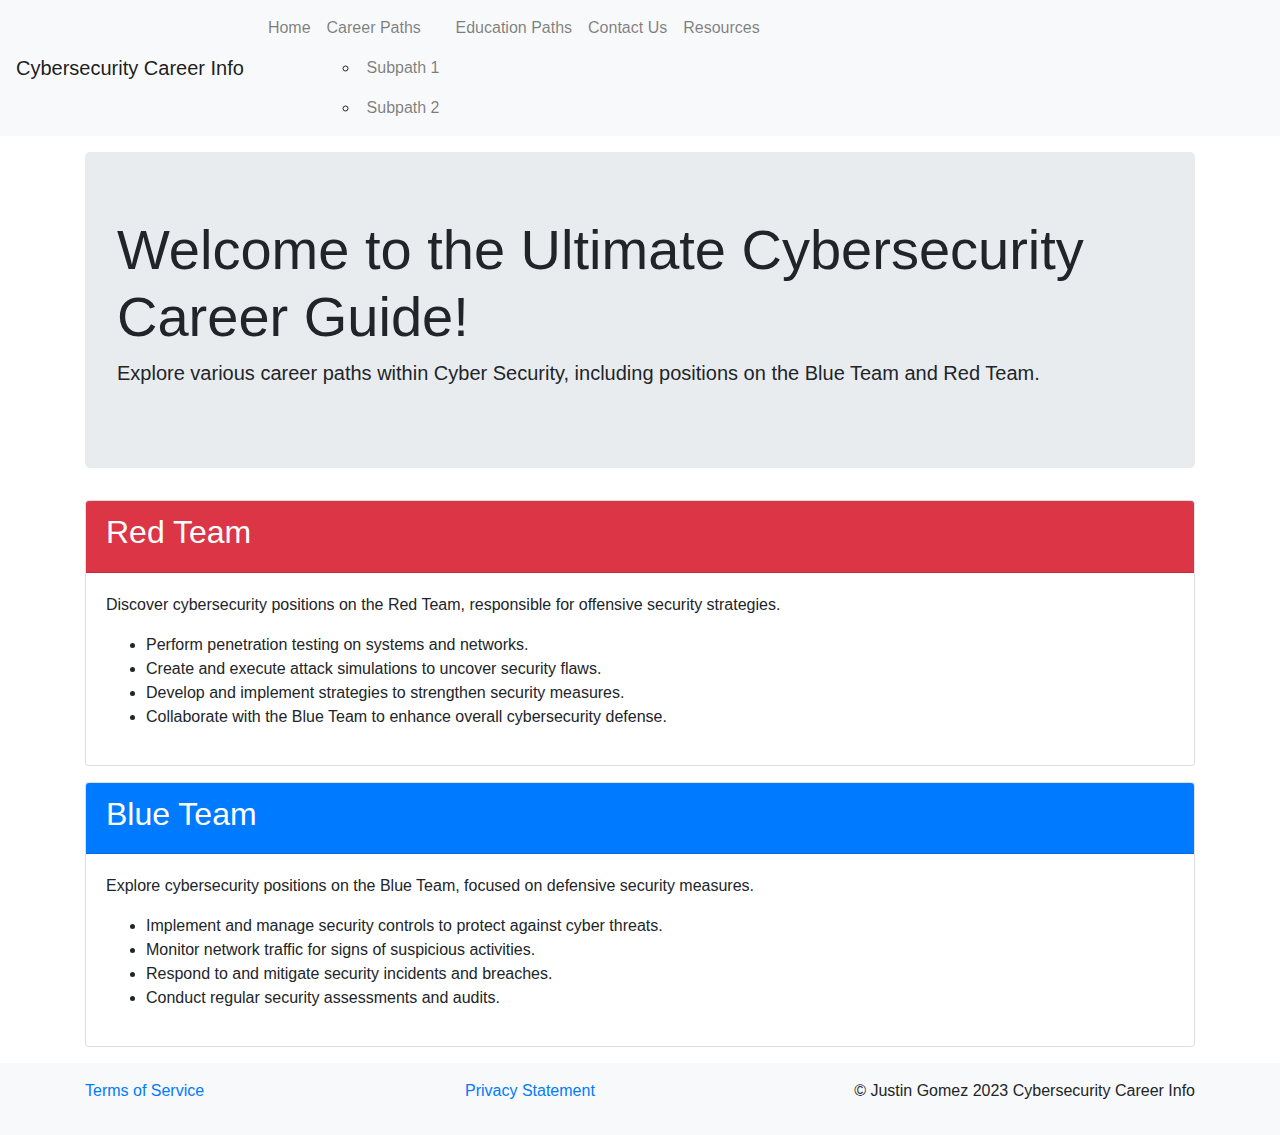
==== index.html @ e1d02715 "Commiting Index.html and Career Paths page" ====
<!-- DEVELOPER: Justin Gomez, IS117-003, Fall 2023 -->

<!DOCTYPE html>
<html lang="en">

<head>
    <meta charset="UTF-8">
    <meta name="viewport" content="width=device-width, initial-scale=1, shrink-to-fit=no">
    <link rel="stylesheet" href="https://stackpath.bootstrapcdn.com/bootstrap/4.5.2/css/bootstrap.min.css">
    <link rel="stylesheet" href="styles.css">
    <title>Cybersecurity Careers Info</title>
</head>

<body>
    <nav class="navbar navbar-expand-lg navbar-light bg-light">
        <a class="navbar-brand" href="index.html">Cybersecurity Career Info</a>
        <button class="navbar-toggler" type="button" data-toggle="collapse" data-target="#navbarNav"
            aria-controls="navbarNav" aria-expanded="false" aria-label="Toggle navigation">
            <span class="navbar-toggler-icon"></span>
        </button>
        <div class="collapse navbar-collapse" id="navbarNav">
            <ul class="navbar-nav mr-auto">
                <li class="nav-item">
                    <a class="nav-link" href="index.html">Home</a>
                </li>
                <li class="nav-item">
                    <a class="nav-link" href="careerpaths.html">Career Paths</a>
                    <ul class="submenu">
                        <li class="nav-item">
                            <a class="nav-link" href="career-paths-sub1.html">Subpath 1</a>
                        </li>
                        <li class="nav-item">
                            <a class="nav-link" href="career-paths-sub2.html">Subpath 2</a>
                        </li>
                    </ul>
                </li>
                <li class="nav-item">
                    <a class="nav-link" href="education-paths.html">Education Paths</a>
                </li>
                <li class="nav-item">
                    <a class="nav-link" href="contact.html">Contact Us</a>
                </li>
                <li class="nav-item">
                    <a class="nav-link" href="resources.html">Resources</a>
                </li>
            </ul>
        </div>
    </nav>

    
    <div class="container mt-3">
        <div class="jumbotron">
            <h1 class="display-4">Welcome to the Ultimate Cybersecurity Career Guide!</h1>
            <p class="lead">Explore various career paths within Cyber Security, including positions on the Blue Team and Red Team.</p>
        </div>
         
         <div class="card mb-3">
            <div class="card-header bg-danger text-white">
                <h2>Red Team</h2>
            </div>
            <div class="card-body">
                <p class="card-text">Discover cybersecurity positions on the Red Team, responsible for offensive security strategies.</p>
                <ul>
                    <li>Perform penetration testing on systems and networks.</li>
                    <li>Create and execute attack simulations to uncover security flaws.</li>
                    <li>Develop and implement strategies to strengthen security measures.</li>
                    <li>Collaborate with the Blue Team to enhance overall cybersecurity defense.</li>
                </ul>
            </div>
        </div>

    
        <div class="card mb-3">
            <div class="card-header bg-primary text-white">
                <h2>Blue Team</h2>
            </div>
            <div class="card-body">
                <p class="card-text">Explore cybersecurity positions on the Blue Team, focused on defensive security measures.</p>
                <ul>
                    <li>Implement and manage security controls to protect against cyber threats.</li>
                    <li>Monitor network traffic for signs of suspicious activities.</li>
                    <li>Respond to and mitigate security incidents and breaches.</li>
                    <li>Conduct regular security assessments and audits.</li>
                </ul>
            </div>
        </div>
    </div>

    
    <footer class="footer mt-auto py-3 bg-light">
        <div class="container">
            <div class="row">
                <div class="col-lg-4">
                    <p><a href="#">Terms of Service</a></p>
                </div>
                <div class="col-lg-4">
                    <p><a href="#">Privacy Statement</a></p>
                </div>
                <div class="col-lg-4 text-right">
                    <p>&copy; Justin Gomez 2023 Cybersecurity Career Info</p>
                </div>
            </div>
        </div>

    </footer>


 
    <script src="https://stackpath.bootstrapcdn.com/bootstrap/4.5.2/js/bootstrap.min.js"></script>
</body>

</html>
---- styles.css ----
/*DEVELOPER: Justin Gomez, IS117-003, Fall 2023*/
 .nav-item:hover .dropdown-menu {
         display: block;
        }
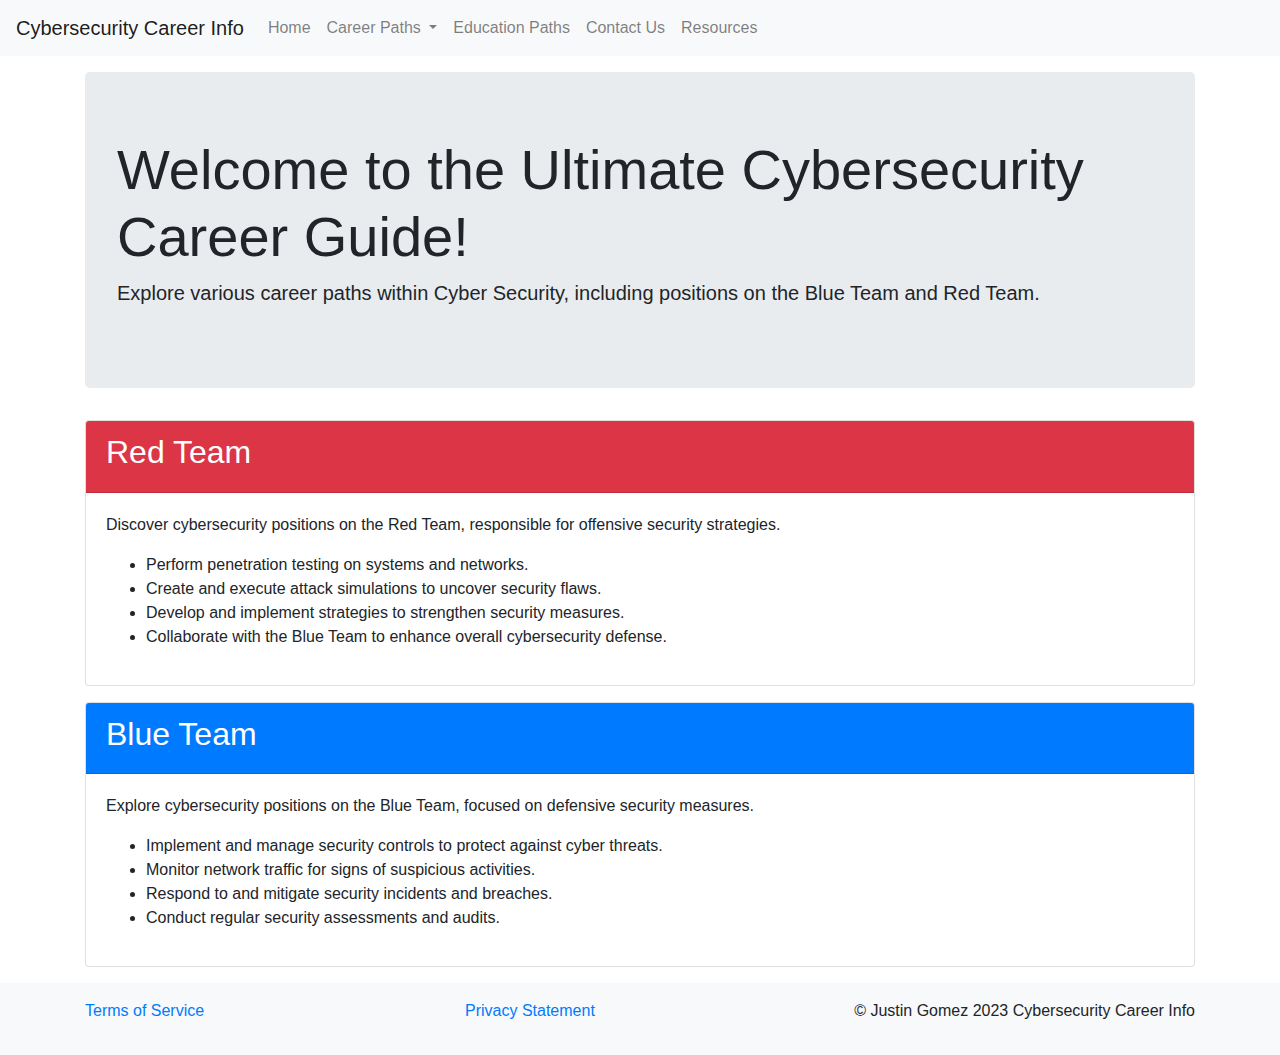
==== commit adda0207: "Changing formatting of pages" ====
--- a/index.html
+++ b/index.html
@@ -23,16 +23,15 @@
                 <li class="nav-item">
                     <a class="nav-link" href="index.html">Home</a>
                 </li>
-                <li class="nav-item">
-                    <a class="nav-link" href="careerpaths.html">Career Paths</a>
-                    <ul class="submenu">
-                        <li class="nav-item">
-                            <a class="nav-link" href="career-paths-sub1.html">Subpath 1</a>
-                        </li>
-                        <li class="nav-item">
-                            <a class="nav-link" href="career-paths-sub2.html">Subpath 2</a>
-                        </li>
-                    </ul>
+                <li class="nav-item dropdown">
+                    <a class="nav-link dropdown-toggle" href="careerpaths.html" id="navbarDropdown" role="button"
+                        data-toggle="dropdown" aria-haspopup="true" aria-expanded="false">
+                        Career Paths
+                    </a>
+                    <div class="dropdown-menu" aria-labelledby="navbarDropdown">
+                        <a class="dropdown-item" href="careerpathsBlueTeam.html">Blue Team</a>
+                        <a class="dropdown-item" href="careerpathsRedTeam.html">Red Team</a>
+                    </div>
                 </li>
                 <li class="nav-item">
                     <a class="nav-link" href="education-paths.html">Education Paths</a>
